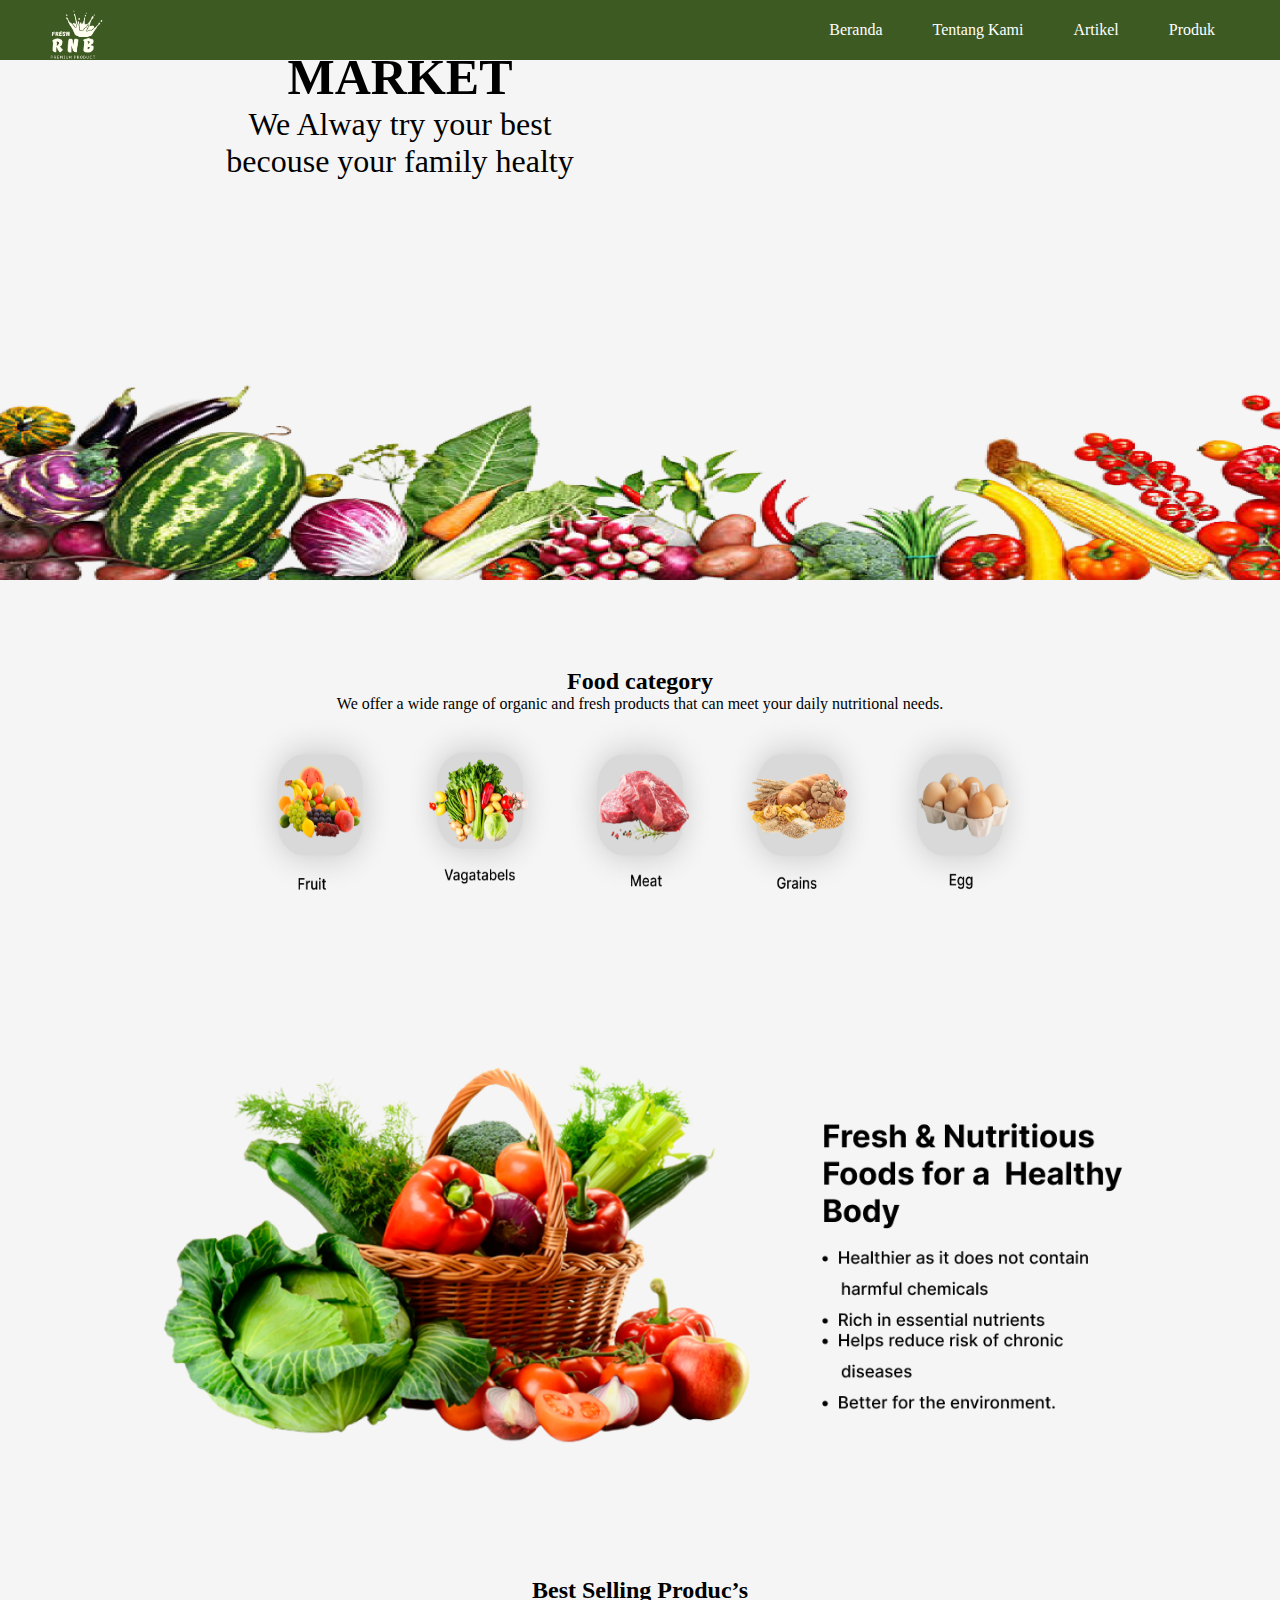
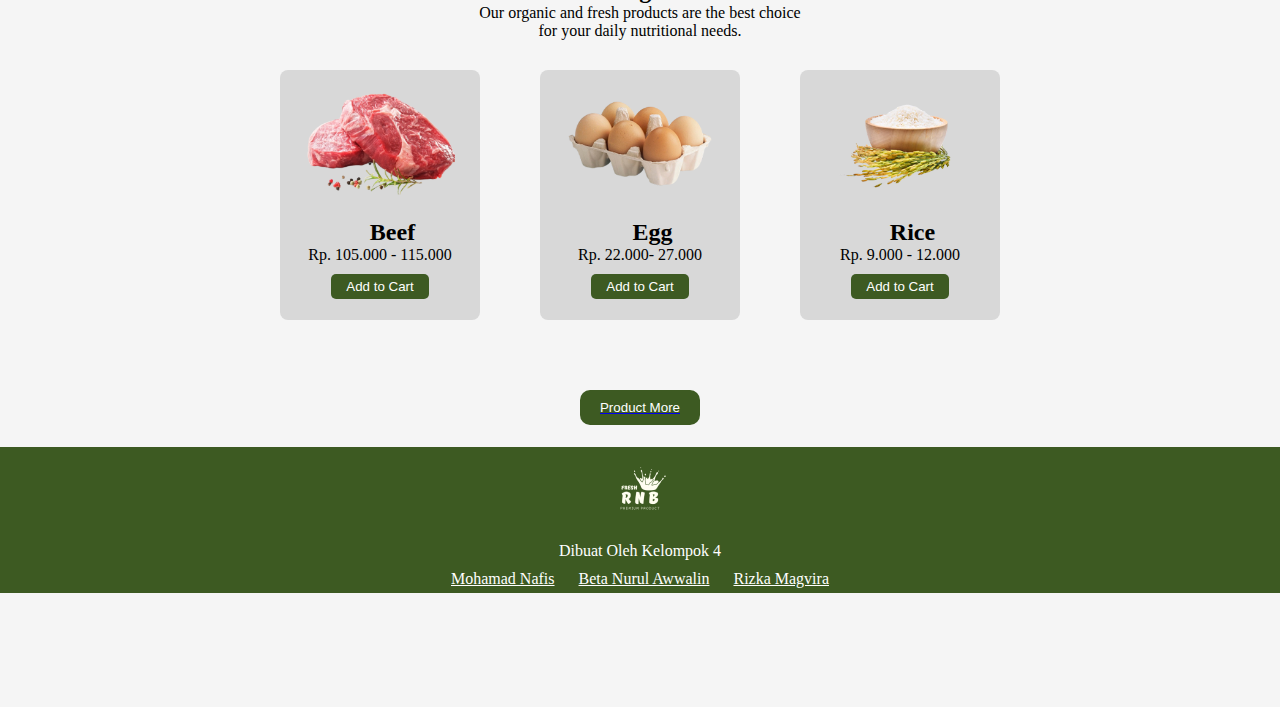
==== index.html @ 88ff201b "up" ====
<!DOCTYPE html>
<html lang="en">

<head>
    <meta charset="UTF-8">
    <meta http-equiv="X-UA-Compatible" content="IE=edge">
    <meta name="viewport" content="width=device-width, initial-scale=1.0">
    <title>RNB | Market</title>
    <link rel="stylesheet" href="assets/css/style.css">
</head>

<body>
    <div class="nav">
        <img class="logo" src="assets/images/Logo.png" alt="">
        <ul>
            <li><a class="active" href="#home">Beranda</a></li>
            <li> <a href="#home">Tentang Kami</a></li>
            <li><a href="#home">Artikel</a></li>
            <li><a href="#home">Produk</a></li>
        </ul>
    </div>
    <div class="header">
        <div class="text">
            <h1>GREEN SUPER MARKET</h1>
            <P>We Alway try your best becouse your family healty</P>
        </div>
        <img class="banner" src="assets/images/banner.png" alt="">

    </div>
    <section class="category">
        <div class="container">
            <h2>Food category</h2>
            <p>We offer a wide range of organic and fresh products that can meet your daily nutritional needs.</p>

        </div>
        <div class="food">
            <img src="/assets/images/fruit.png" alt="">
            <img src="/assets/images/Vegetables.png" alt="">
            <img src="/assets/images/Meat.png" alt="">
            <img src="/assets/images/Grains.png" alt="">
            <img src="/assets/images/Eggs.png" alt="">
        </div>
    </section>
    <div class="frame4">
        <img src="assets/images/Frame 4.png" alt="">
    </div>

    <div class="shop">
        <div class="container">
            <h2>Best Selling Produc’s</h2>
            <p>Our organic and fresh products are the best choice<br>
                for your daily nutritional needs.</p>

            <div class="etalase">
                <div class="barang">
                    <img src="assets/images/beef.png" alt="">
                    <h2>Beef</h2>
                    <p>Rp. 105.000 - 115.000</p>
                    <a href="#"><button>Add to Cart</button></a>
                </div>
                <div class="barang">
                    <img src="assets/images/egg.png" alt="">
                    <h2>Egg</h2>
                    <p>Rp. 22.000- 27.000</p>
                    <a href="#"><button>Add to Cart</button></a>
                </div>
                <div class="barang">
                    <img src="/assets/images/rice.png" alt="">
                    <h2>Rice</h2>
                    <p>Rp. 9.000 - 12.000</p>
                    <a href="#"><button>Add to Cart</button></a>
                </div>
                <a class="more" href="#"><button>Product More</button></a>
            </div>
        </div>
    </div>
    <footer>
        <img src="assets/images/Logo footer.png" alt="">
        <p>Dibuat Oleh Kelompok 4</p>
        <p class="nama">
            <a href="http://" target="_blank" rel="noopener noreferrer"><span>Mohamad Nafis</span></a>
            <a href="http://" target="_blank" rel="noopener noreferrer"><span>Beta Nurul Awwalin</span></a>
            <a href="http://" target="_blank" rel="noopener noreferrer"><span>Rizka Magvira</span></a>


        </p>
    </footer>
</body>

</html>
---- assets/css/style.css ----
* {
    margin: 0;
    padding: 0;
    box-sizing: border-box;

}

body {
    background-color: #f5f5f5;
}

.nav {
    align-items: center;
    background-color: #3D5A22;
    display: flex;
    height: 60px;
    width: 100%;
    position: absolute;
    top: 0;
}

.logo {
    align-self: flex-end;
    height: 73px;
    margin-bottom: -13px;
    object-fit: cover;
    width: 86px;
    cursor: pointer;
    position: absolute;
    left: 30px;
}

.nav ul {
    display: flex;
    position: absolute;
    right: 30px;
    padding: 10px;
}

.nav ul li {
    list-style: none;
}

.nav ul li:hover {
    background: #ffffff;
}

.nav ul li:hover a {
    color: #000;
}

.nav ul li a {
    display: block;
    padding: 25px;
    color: #fff;
    text-decoration: none;
}

.header {
    width: 100%;
    margin-top: 50px;


}

.banner {
    width: 100%;
    height: 400px;

}

.text {
    font-family: 'inter';
    padding-top: 100px;
}

.text h1 {
    font-size: 50px;
    display: flex;
    justify-content: center;
    text-align: center;
}

.header p {
    font-size: 32px;
    display: flex;
    justify-content: center;
    text-align: center;
}

.category {
    width: 100%;
    margin-top: 74px;
    padding: 10px;
    text-align: center;
}

.category h2 {
    font-family: 'Poppins';
}

.category p {
    text-align: center;
}

.food img {
    width: 156px;
    height: 184px;
}


/* frame4 */

.frame4 {
    width: 100%;
    left: 0px;
}

.frame4 img {
    display: flex;
    width: 100%;

}

.shop {

    display: flex;
    width: 100%;
    height: fit-content;
    justify-content: center;
    text-align: center;

}

.shop .container {
    padding: 10px;
    width: 1211px;
    height: 100px;

}

.shop .container h2 {
    padding-top: 20px;
}

.shop .container p {}

.etalase {
    width: 100%;
    height: max-content;
    display: flex;
    justify-content: center;
}

.barang {
    background-color: #d8d8d8;
    margin-top: 50px;
    margin: 30px;
    width: 200px;
    height: 250px;
    border-radius: 8px;

}

.barang img {
    width: 150px;
    padding-top: 20px;
}

.barang h2 {
    text-align: center;
    padding-left: 25px;

}

.barang p {
    padding-bottom: 10px;
}

.barang button {
    border: none;
    padding: 5px 15px;
    color: #fff;
    border-radius: 5px;
    background-color: #3D5A22;
    cursor: pointer;
}

.more {
    display: flex;
    position: absolute;
    margin-top: 250px;
    padding-top: 100px;

}

.more button {
    padding: 10px 20px;
    color: #fff;
    border-radius: 10px;
    background-color: #3D5A22;
    cursor: pointer;
    border: none;
}


footer {
    margin-top: 25rem;
    left: 0;
    bottom: 0;
    width: 100%;
    color: white;
    text-align: center;
    background-color: #3D5A22;
}

footer p {
    padding: 5px;
}

.nama a {
    color: #fff;

}

.nama a span {
    padding: 10px;

}



/* About */

.main-about {
    margin-bottom: -2px;
    margin-top: 5rem;
    width: fit-content;
    text-align: justify;

}

.text {
    width: 400px;
    margin-left: 200px;
    margin-top: -10rem;
}

.main-about .text h2 {
    text-align: center;
    padding-bottom: 20px;

}

.orang {
    float: left;
    width: 300px;
    margin-left: 5rem;
}


.aboutfot {
    left: 0;
    bottom: 0;
    width: 100%;
    color: white;
    text-align: center;
    background-color: #3D5A22;
}

.aboutfot p {
    padding: 5px;
}
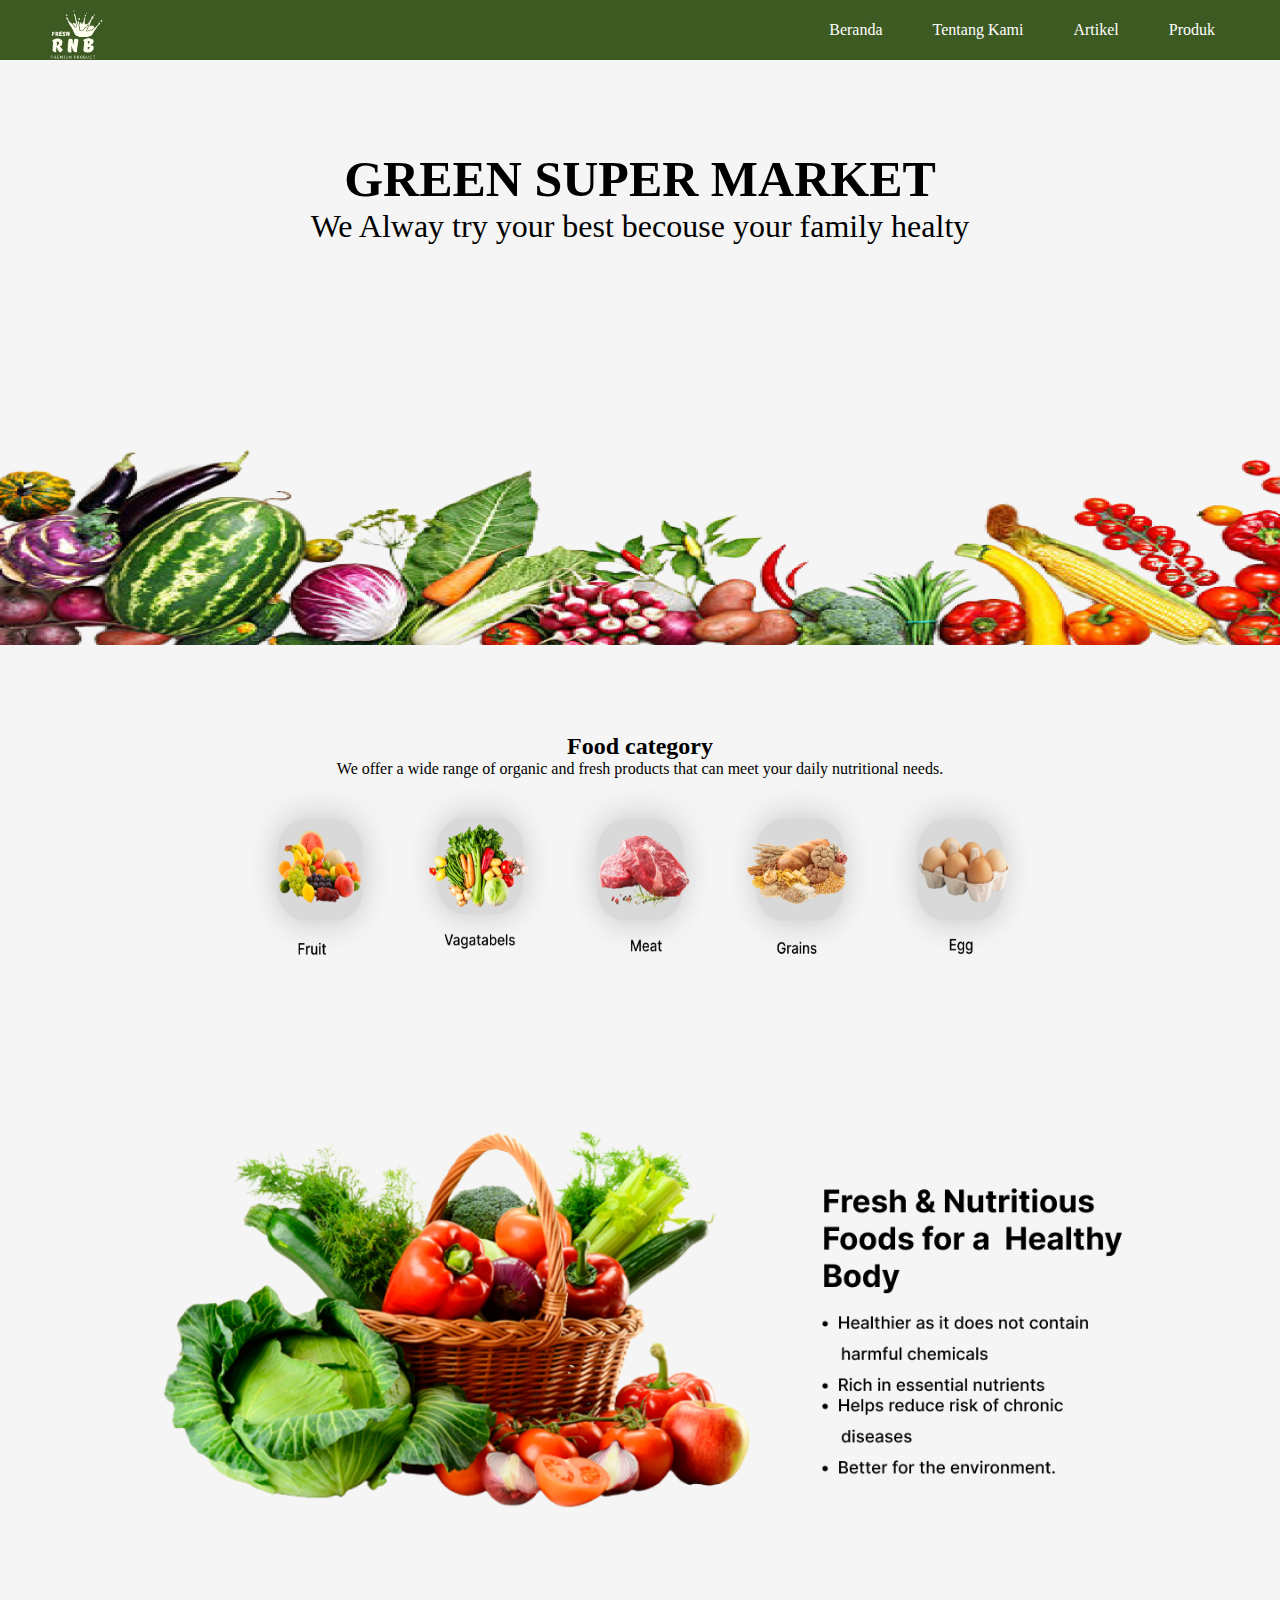
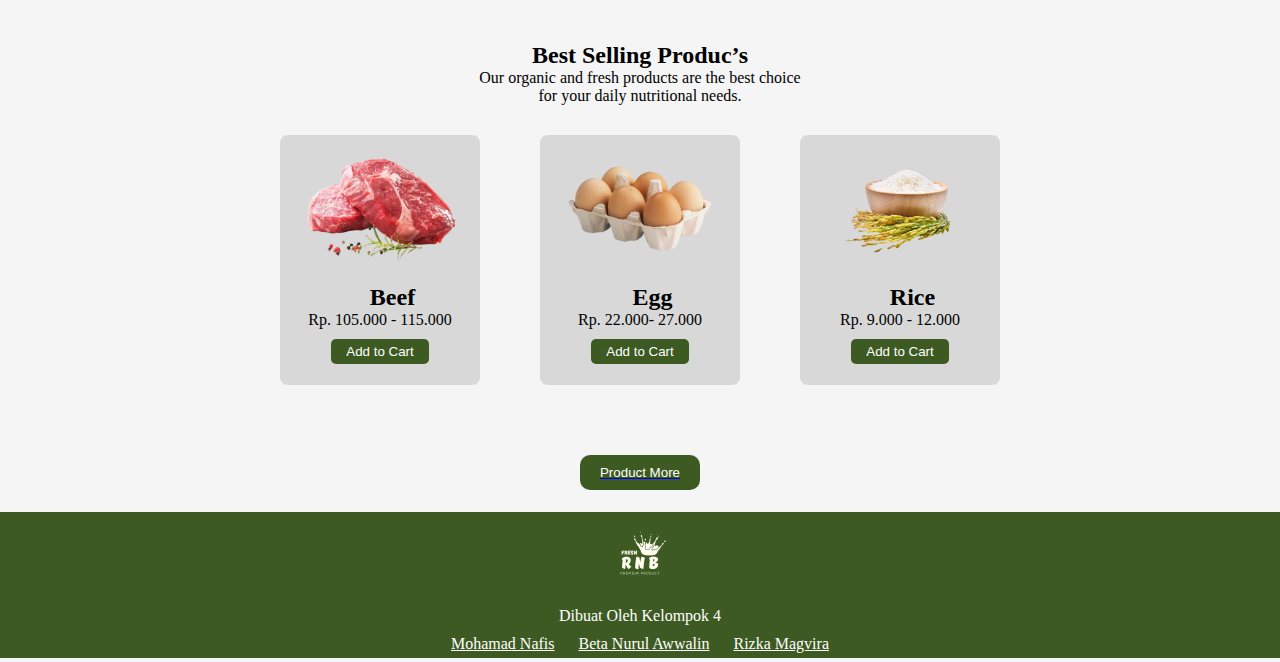
==== commit 4a6fb6c7: "up" ====
--- a/index.html
+++ b/index.html
@@ -14,13 +14,13 @@
         <img class="logo" src="assets/images/Logo.png" alt="">
         <ul>
             <li><a class="active" href="#home">Beranda</a></li>
-            <li> <a href="#home">Tentang Kami</a></li>
+            <li> <a href="about.html">Tentang Kami</a></li>
             <li><a href="#home">Artikel</a></li>
             <li><a href="#home">Produk</a></li>
         </ul>
     </div>
     <div class="header">
-        <div class="text">
+        <div class="text-header">
             <h1>GREEN SUPER MARKET</h1>
             <P>We Alway try your best becouse your family healty</P>
         </div>
@@ -81,8 +81,6 @@
             <a href="http://" target="_blank" rel="noopener noreferrer"><span>Mohamad Nafis</span></a>
             <a href="http://" target="_blank" rel="noopener noreferrer"><span>Beta Nurul Awwalin</span></a>
             <a href="http://" target="_blank" rel="noopener noreferrer"><span>Rizka Magvira</span></a>
-
-
         </p>
     </footer>
 </body>
--- a/assets/css/style.css
+++ b/assets/css/style.css
@@ -69,12 +69,12 @@
 
 }
 
-.text {
+.text-header {
     font-family: 'inter';
     padding-top: 100px;
 }
 
-.text h1 {
+.text-header h1 {
     font-size: 50px;
     display: flex;
     justify-content: center;
@@ -241,9 +241,9 @@
 }
 
 .text {
-    width: 400px;
-    margin-left: 200px;
-    margin-top: -10rem;
+    width: fit-content;
+    margin-right: 80px;
+    margin-left: 80px;
 }
 
 .main-about .text h2 {
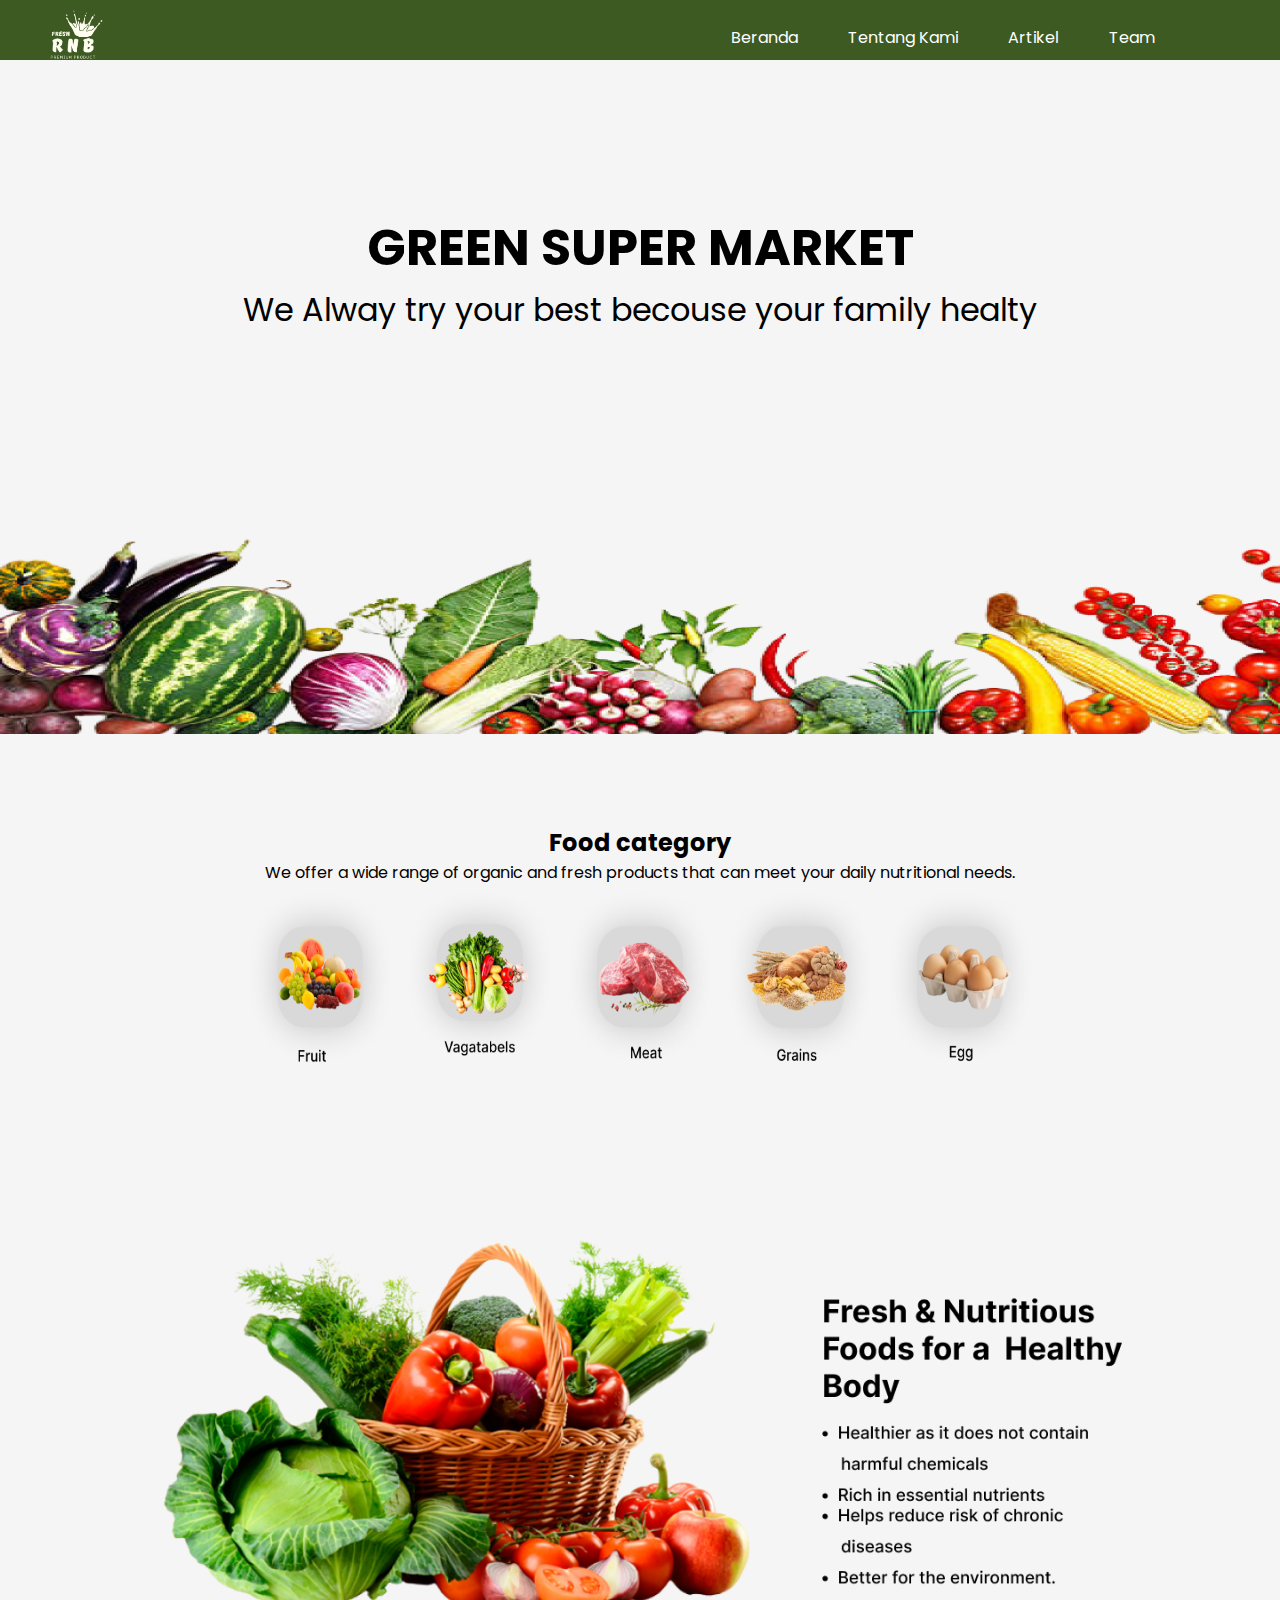
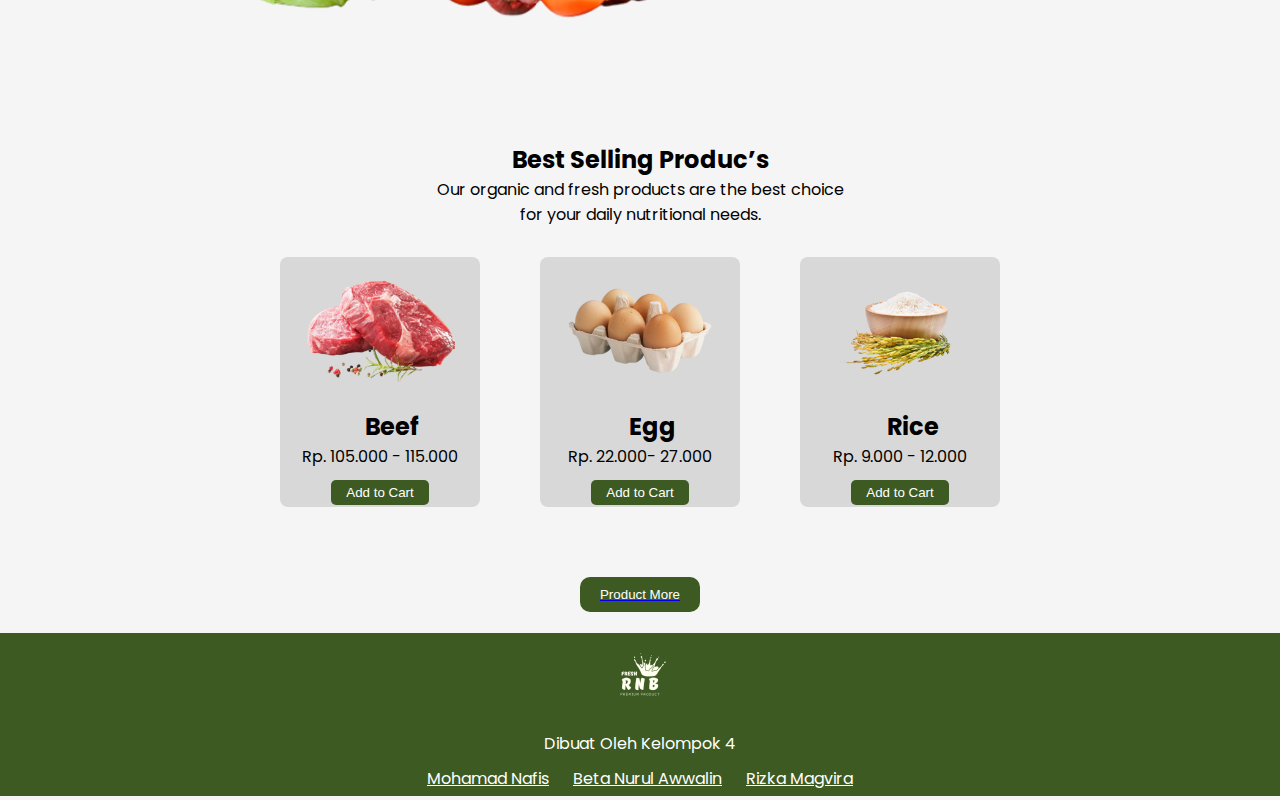
==== commit 06fe3942: "up" ====
--- a/index.html
+++ b/index.html
@@ -13,10 +13,10 @@
     <div class="nav">
         <img class="logo" src="assets/images/Logo.png" alt="">
         <ul>
-            <li><a class="active" href="#home">Beranda</a></li>
+            <li><a class="active" href="index.html">Beranda</a></li>
             <li> <a href="about.html">Tentang Kami</a></li>
             <li><a href="#home">Artikel</a></li>
-            <li><a href="#home">Produk</a></li>
+            <li><a href="team.html">Team</a></li>
         </ul>
     </div>
     <div class="header">
@@ -70,7 +70,7 @@
                     <p>Rp. 9.000 - 12.000</p>
                     <a href="#"><button>Add to Cart</button></a>
                 </div>
-                <a class="more" href="#"><button>Product More</button></a>
+                <a class="more" href="produk.html"><button>Product More</button></a>
             </div>
         </div>
     </div>
--- a/assets/css/style.css
+++ b/assets/css/style.css
@@ -1,3 +1,5 @@
+@import url('https://fonts.googleapis.com/css2?family=Poppins:ital,wght@0,100;0,200;0,300;0,400;0,500;0,600;0,700;0,800;0,900;1,100;1,200;1,300;1,400;1,500;1,600;1,700;1,800;1,900&display=swap');
+
 * {
     margin: 0;
     padding: 0;
@@ -7,20 +9,19 @@
 
 body {
     background-color: #f5f5f5;
+    font-family: 'poppins';
 }
 
 .nav {
     align-items: center;
     background-color: #3D5A22;
-    display: flex;
     height: 60px;
     width: 100%;
-    position: absolute;
-    top: 0;
+    padding-right: 100px;
+
 }
 
 .logo {
-    align-self: flex-end;
     height: 73px;
     margin-bottom: -13px;
     object-fit: cover;
@@ -31,14 +32,13 @@
 }
 
 .nav ul {
-    display: flex;
-    position: absolute;
-    right: 30px;
-    padding: 10px;
+    float: right;
+    list-style: none;
 }
 
 .nav ul li {
-    list-style: none;
+    text-align: center;
+    float: left;
 }
 
 .nav ul li:hover {
@@ -70,7 +70,6 @@
 }
 
 .text-header {
-    font-family: 'inter';
     padding-top: 100px;
 }
 
@@ -123,21 +122,20 @@
 }
 
 .shop {
-
-    display: flex;
-    width: 100%;
-    height: fit-content;
+    display: flex;
+    width: 100%;
+    height: 100%;
     justify-content: center;
     text-align: center;
 
 }
 
-.shop .container {
+/* .shop .container {
     padding: 10px;
     width: 1211px;
     height: 100px;
-
-}
+    border: #000 solid 1px;
+} */
 
 .shop .container h2 {
     padding-top: 20px;
@@ -205,7 +203,7 @@
 
 
 footer {
-    margin-top: 25rem;
+    margin-top: 6rem;
     left: 0;
     bottom: 0;
     width: 100%;
@@ -270,4 +268,67 @@
 
 .aboutfot p {
     padding: 5px;
+}
+
+/* produk */
+
+.topbanner {
+    width: 100%;
+
+}
+
+.topbanner img {
+    width: 100%;
+    margin-top: -10px;
+    box-shadow: #000;
+}
+
+
+/* Team */
+.our-team {
+    border: #000 solid 1px;
+    text-align: center;
+    margin: 30px;
+
+
+}
+
+.container h1 {
+    font-size: 50px;
+    margin-top: 50px;
+    margin-bottom: 10px;
+    padding-bottom: 30px;
+}
+
+
+.team {
+    width: 325px;
+    height: 437px;
+    background-color: #142B00;
+    border-radius: 15px;
+    color: #ffffff;
+    float: left;
+    margin: 20px;
+    padding: 0px 0px 0px;
+
+}
+
+.team img {
+    max-width: 100%;
+    display: block;
+    height: auto;
+}
+
+.team h2 {
+    font-size: 25px;
+    padding-top: 15px;
+}
+
+.team span {
+    font-size: 20px;
+}
+
+.team p {
+    font-size: 25px;
+    font-style: bold;
 }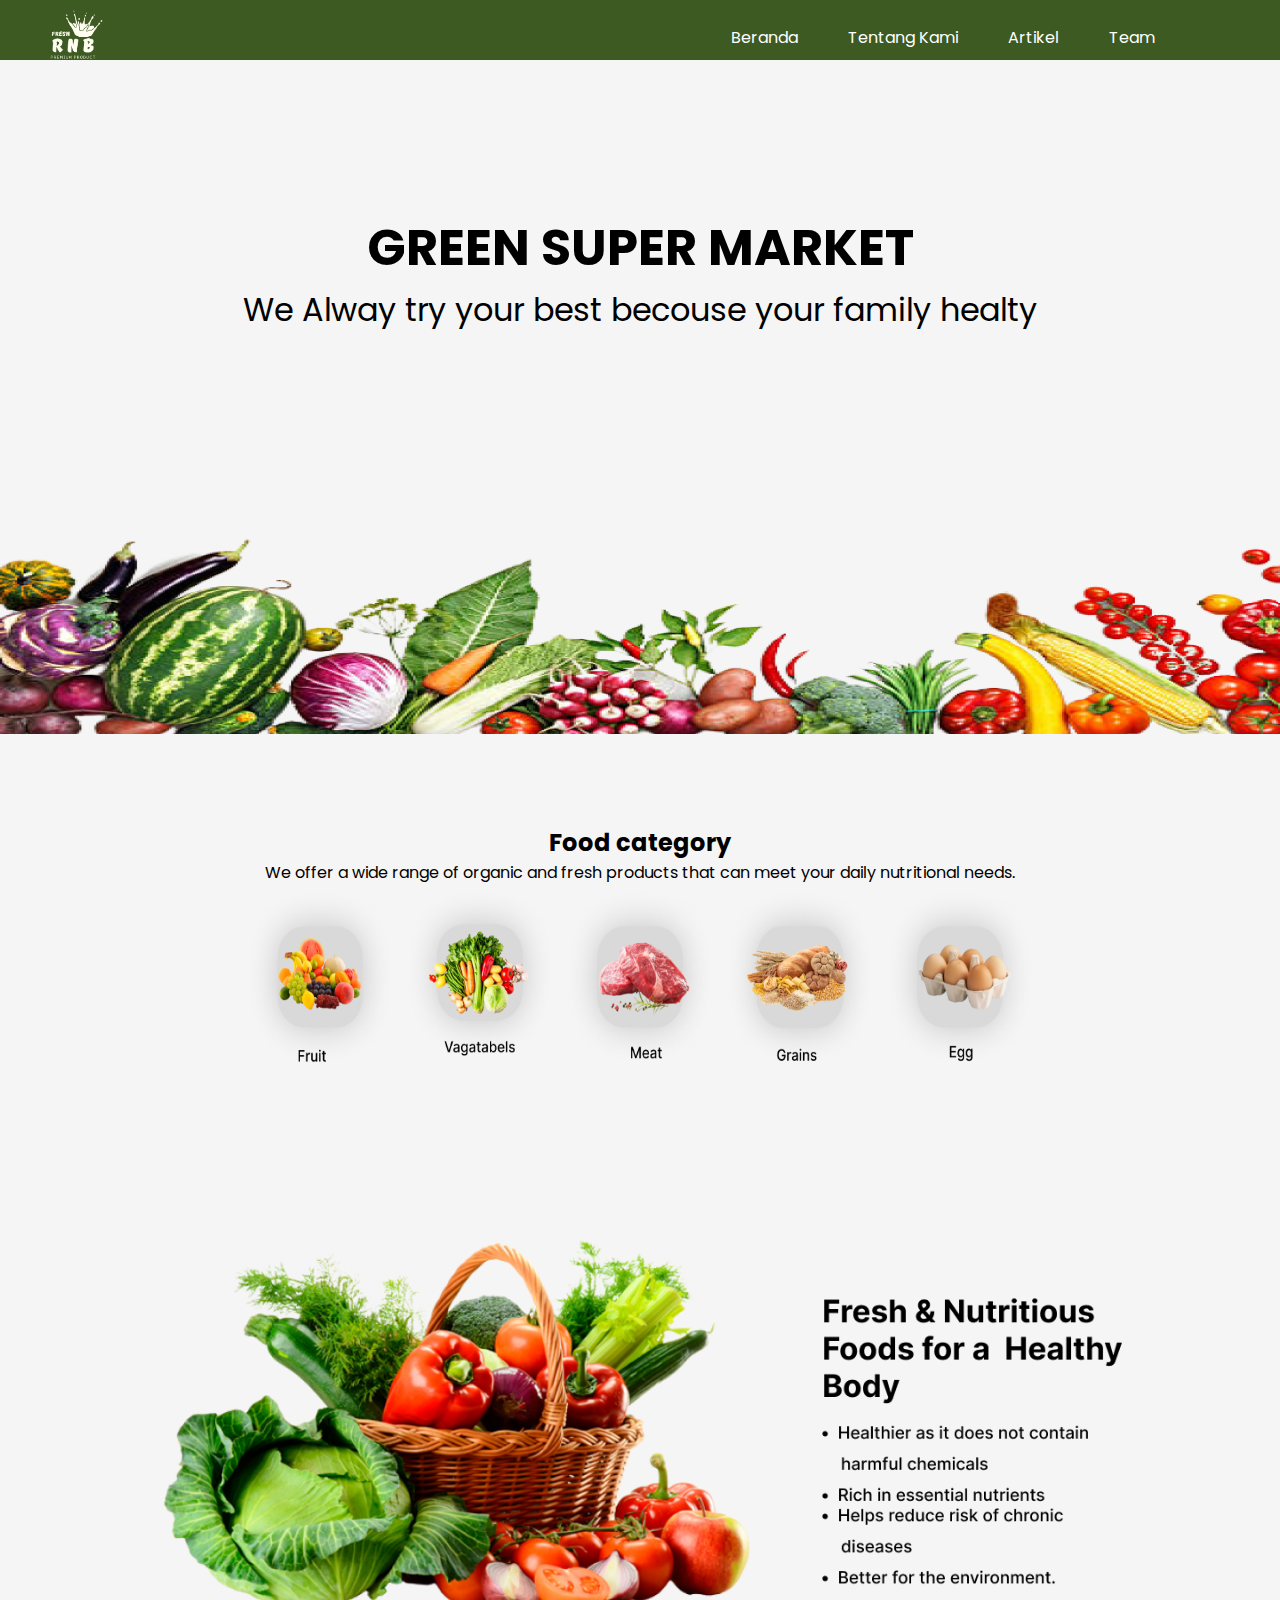
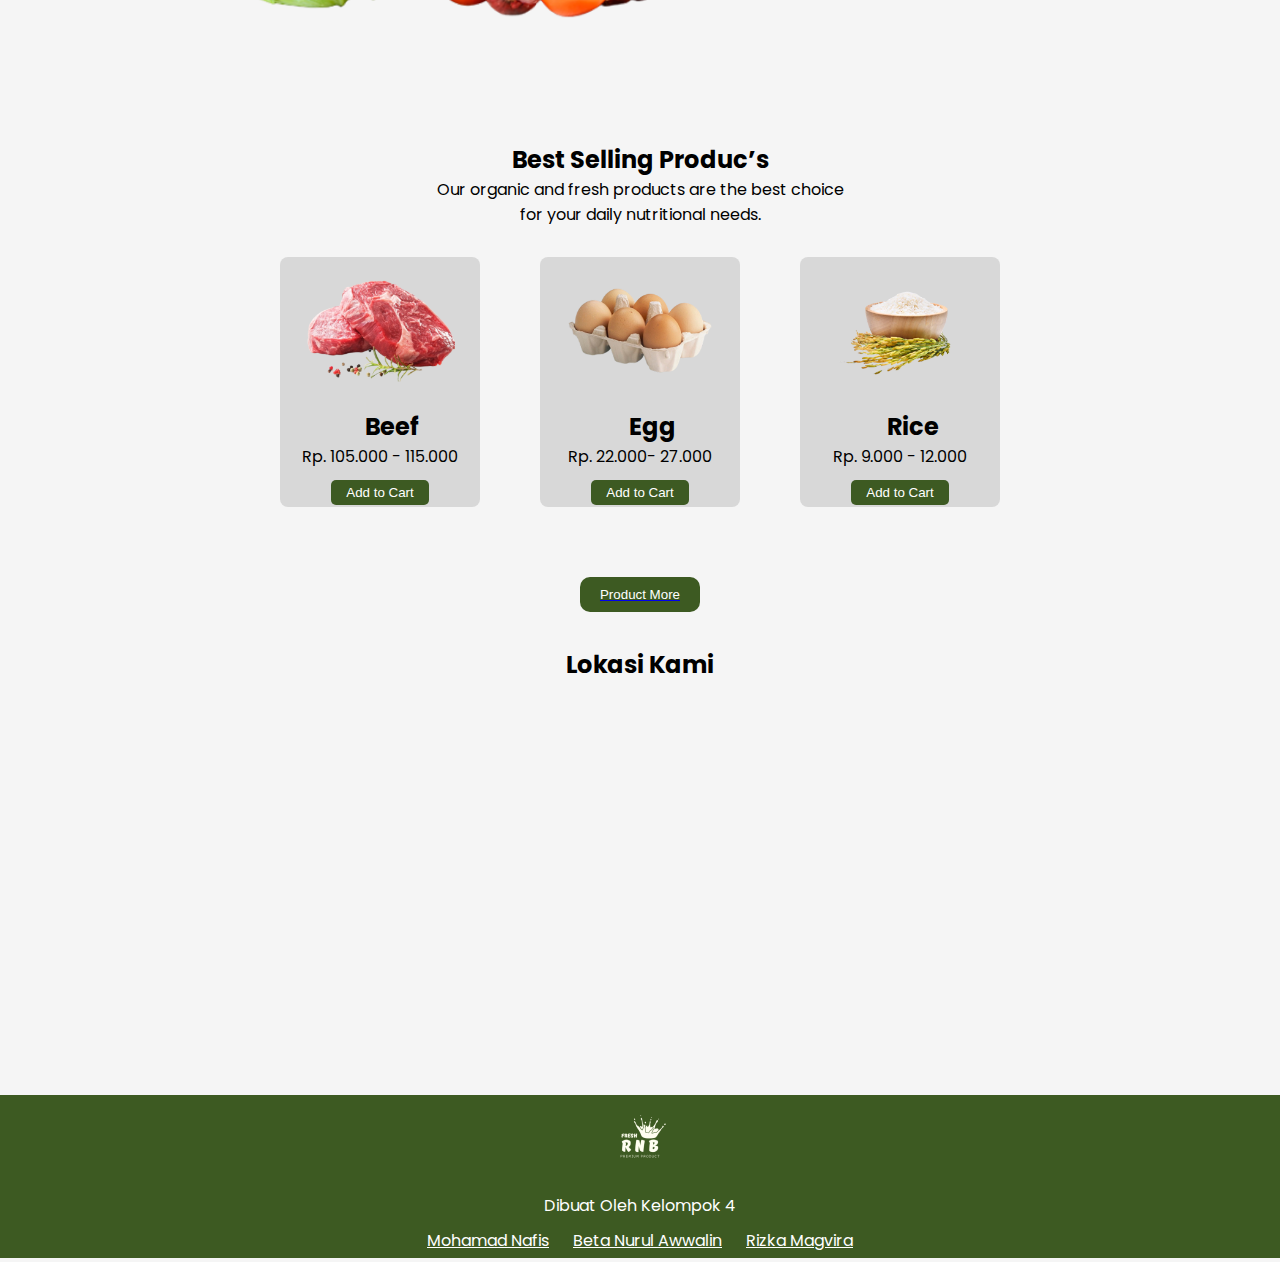
==== commit 8a87b836: "up" ====
--- a/index.html
+++ b/index.html
@@ -15,7 +15,7 @@
         <ul>
             <li><a class="active" href="index.html">Beranda</a></li>
             <li> <a href="about.html">Tentang Kami</a></li>
-            <li><a href="#home">Artikel</a></li>
+            <li><a href="blog.html">Artikel</a></li>
             <li><a href="team.html">Team</a></li>
         </ul>
     </div>
@@ -34,11 +34,11 @@
 
         </div>
         <div class="food">
-            <img src="/assets/images/fruit.png" alt="">
-            <img src="/assets/images/Vegetables.png" alt="">
-            <img src="/assets/images/Meat.png" alt="">
-            <img src="/assets/images/Grains.png" alt="">
-            <img src="/assets/images/Eggs.png" alt="">
+            <img src="assets/images/fruit.png" alt="">
+            <img src="assets/images/Vegetables.png" alt="">
+            <img src="assets/images/Meat.png" alt="">
+            <img src="assets/images/Grains.png" alt="">
+            <img src="assets/images/Eggs.png" alt="">
         </div>
     </section>
     <div class="frame4">
@@ -65,7 +65,7 @@
                     <a href="#"><button>Add to Cart</button></a>
                 </div>
                 <div class="barang">
-                    <img src="/assets/images/rice.png" alt="">
+                    <img src="assets/images/rice.png" alt="">
                     <h2>Rice</h2>
                     <p>Rp. 9.000 - 12.000</p>
                     <a href="#"><button>Add to Cart</button></a>
@@ -73,6 +73,15 @@
                 <a class="more" href="produk.html"><button>Product More</button></a>
             </div>
         </div>
+    </div>
+    <div class="maps">
+        <br><br><br><br>
+        <h2 style="text-align: center; padding: 10px;">Lokasi Kami</h2>
+        <iframe
+            src="https://www.google.com/maps/embed?pb=!1m18!1m12!1m3!1d3950.0287226175187!2d112.18177891449399!3d-8.098553083242592!2m3!1f0!2f0!3f0!3m2!1i1024!2i768!4f13.1!3m3!1m2!1s0x2e78ec64baf88d45%3A0xf356d9dd9e6b3a31!2sUniversitas%20Islam%20Balitar%20-%20UNISBA%20BLITAR!5e0!3m2!1sid!2sid!4v1675073152994!5m2!1sid!2sid"
+            style="width: 100%; height: 300px; border:0;" allowfullscreen="" loading="lazy"
+            referrerpolicy="no-referrer-when-downgrade"></iframe>
+        </table>
     </div>
     <footer>
         <img src="assets/images/Logo footer.png" alt="">
--- a/assets/css/style.css
+++ b/assets/css/style.css
@@ -141,7 +141,7 @@
     padding-top: 20px;
 }
 
-.shop .container p {}
+/* .shop .container p {} */
 
 .etalase {
     width: 100%;
@@ -326,9 +326,86 @@
 
 .team span {
     font-size: 20px;
+    font-weight: 200;
 }
 
 .team p {
     font-size: 25px;
     font-style: bold;
+}
+
+/* blog */
+
+.main-blog {
+    margin-left: 100px;
+    margin-right: 100px;
+
+}
+
+.main-blog th {
+    padding: 30px;
+}
+
+.main-blog h2 {
+    text-align: left;
+}
+
+.main-blog p {
+    text-align: justify;
+    font-style: normal;
+
+}
+
+.main-blog a {
+    color: #000;
+    text-decoration: none;
+}
+
+.blogimg {
+    border-radius: 15px;
+    max-width: 350px;
+    height: 100%;
+
+}
+
+
+/* sub-blog */
+
+.sub-blog {
+    text-align: center;
+
+    margin-left: 50px;
+    margin-right: 50px;
+}
+
+.text-blog {
+    margin-top: 1px;
+    padding: 50px;
+}
+
+.text-blog b {
+    text-align: center;
+    justify-content: center;
+    display: flex;
+    font-size: 35px;
+
+}
+
+.sub-blog img {
+    width: 600px;
+    height: auto;
+    margin: 10px;
+    padding-top: 30px;
+}
+
+#quote {
+    padding: 10px;
+    font-size: 10px;
+    font-weight: 300;
+}
+
+.main-sub {
+    text-align: justify;
+    margin-right: 50px;
+    margin-left: 50px;
 }